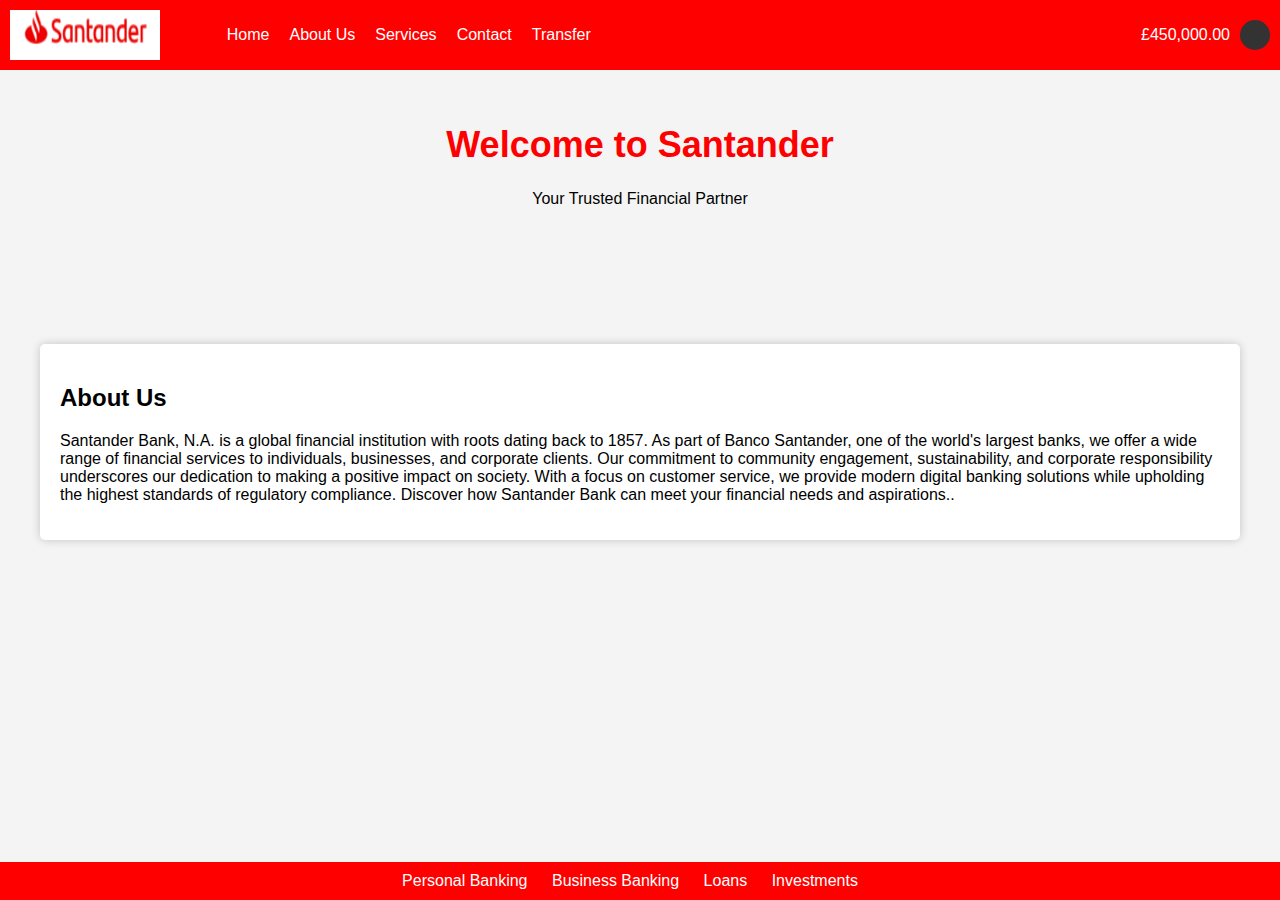
==== LandingPage.html @ b5e91134 "Add files via upload" ====
<!DOCTYPE html>
<html lang="en">
<head>
    <meta charset="UTF-8">
    <meta name="viewport" content="width=device-width, initial-scale=1.0">
    <title>Santander | Home</title>
    <link rel="icon" href="img/titlebarsantander.png" type="image/png">
    <link rel="stylesheet" href="css/LandingPage.css">
    <style>
        /* Add this CSS to align the navbar ul to the left with padding and add account balance and profile */
        .navbar {
            display: flex;
            justify-content: space-between; /* Space items horizontally */
            align-items: center; /* Center vertically */
        }

        .navbar ul {
            list-style-type: none;
            margin: 0;
            padding: 0;
            display: flex; /* Use flexbox to align items horizontally */
        }

        .navbar ul li {
            display: inline;
            margin-right: 20px;
        }

        .account-info {
            display: flex;
            align-items: center; /* Center vertically */
        }

        .account-balance {
            color: white;
            margin-right: 10px;
        }

        .profile {
            width: 30px; /* Adjust the profile image size as needed */
            height: 30px; /* Adjust the profile image size as needed */
            border-radius: 50%; /* Create a circular profile image */
            background-color: #333; /* Placeholder color for the profile image */
        }
    </style>
</head>
<body>
    <div class="navbar">
        <div class="logo-container">
            <img src="img/santander.png" alt="Bank Logo"> <!-- Adjust width and height as needed -->
        </div>
        <ul>
            <li>Home</li>
            <li>About Us</li>
            <li>Services</li>
            <li>Contact</li>
            <li><a href="#" id="transferLink" class="white-link">Transfer</a></li>
        </ul>
        <div class="account-info">
            <div class="account-balance">£450,000.00</div> <!-- Add your account balance value here -->
            <div class="profile"></div> <!-- You can add a profile image here -->
        </div>
    </div>
    <div class="header">
        <h1 style="color: red;">Welcome to Santander</h1>
        <p>Your Trusted Financial Partner</p>
    </div>

    <div class="container">
        <div class="content">
            <h2>About Us</h2>
            <p>Santander Bank, N.A. is a global financial institution with roots dating back to 1857. 
                As part of Banco Santander, one of the world's largest banks, we offer a wide range of 
                financial services to individuals, businesses, and corporate clients. Our commitment to 
                community engagement, sustainability, and corporate responsibility underscores our dedication
                 to making a positive impact on society. With a focus on customer service, we provide modern digital 
                 banking solutions while upholding the highest standards of regulatory compliance. Discover how Santander Bank 
                 can meet your financial needs and aspirations..</p>
        </div>
    </div>

    <div class="menu">
        <ul>
            <li>Personal Banking</li>
            <li>Business Banking</li>
            <li>Loans</li>
            <li>Investments</li>
        </ul>
    </div>
    <div class="popup-container" id="popupContainer">
        <!-- First popup for transfer details -->
        <div class="popup" id="transferPopup">
            <h2><a href="#" id="tfLink">Transfer Funds</a></h2>
            <form id="transferForm">
                <input type="text" placeholder="Account Number" id="accountNumber">
                <input type="text" placeholder="Sort Code" id="destinationBank">
                <button type="button" onclick="closePopup()">Cancel</button>
                <button type="button" onclick="openAuthPopup()">Authenticate</button>
            </form>
        </div>
        
        <!-- Second popup for authentication -->
        <div class="popup" id="authPopup" style="display: none;">
            <h2><a href="#" id="auth-Link"><h2>Authentication Code</a></h2>
            <form id="transferForm">
                <input type="text" placeholder="Authentication Code" id="authCode">
                <button type="button" onclick="closeAuthPopup()">Cancel</button>
                <button type="button" onclick="performTransfer()">Transfer</button>
            </form>
        </div>
    </div>

    <script>
        // JavaScript functions to handle the popup form
    
        // Function to open the popup form
        function openPopup() {
            document.getElementById("popupContainer").style.display = "flex";
        }
    
        // Function to close the popup form
        function closePopup() {
            document.getElementById("popupContainer").style.display = "none";
        }
    
        // Function to open the authentication popup after entering transfer details
        function openAuthPopup() {
            // Get the values from the input fields in the first popup
            var accountNumber = document.getElementById("accountNumber").value;
            var destinationBank = document.getElementById("destinationBank").value;
    
            // Check if either field is empty
            if (accountNumber === "" || destinationBank === "") {
                alert("Please input the necessary details.");
            } else {
                document.getElementById("transferPopup").style.display = "none"; // Hide the first popup
                document.getElementById("authPopup").style.display = "flex"; // Show the authentication popup
            }
        }
    
        // Function to close the authentication popup and the transfer popup
        function closeAuthPopup() {
            document.getElementById("authPopup").style.display = "none"; // Hide the authentication popup
            document.getElementById("transferPopup").style.display = "none"; // Hide the transfer popup
    
            // Navigate to LandingPage.html
            window.location.href = "LandingPage.html";
        }
    
        // Function to perform the transfer
        function performTransfer() {
            // Get the values from the input fields in the authentication popup
            var authCode = document.getElementById("authCode").value;
    
            // Check if the authentication code field is empty
            if (authCode === "") {
                alert("Please enter the authentication code.");
            } else {
                // Add your transfer logic here
                alert("Transfer performed"); // Placeholder for demonstration
                closeAuthPopup(); // Close the authentication popup after performing the transfer
            }
        }
    
        // Event listener to open the first popup when "Transfer" is clicked
        document.getElementById("transferLink").addEventListener("click", openPopup);
    </script>
    
</body>
</html>
---- css/LandingPage.css ----
/* Existing CSS styles */

/* Style the Transfer link */
.popup a#transferLink,
.popup a#authLink,
.white-link {
    text-decoration: none !important; /* Remove underline */
    color: white !important; /* Change font color to white */
}

/* Continue with your existing CSS styles */
body {
    font-family: Arial, sans-serif;
    background-color: #f4f4f4;
    margin: 0;
    padding: 0;
}
body {
            font-family: Arial, sans-serif;
            background-color: #f4f4f4;
            margin: 0;
            padding: 0;
        }

        .navbar {
            background-color: red; /* Change navbar background color to red */
            color: white;
            padding: 10px;
            position: fixed; /* Fixed at the top of the page */
            top: 0;
            left: 0;
            right: 0;
            display: flex; /* Use flexbox to align items horizontally */
            align-items: center; /* Center vertically */
        }

        .navbar .logo-container {
            flex-grow: 1; /* Allows the logo to take available space */
            display: flex;
            align-items: center;
        }

        .navbar img {
            width: 150px; /* Adjust the width of the logo as needed */
            height: 50px; /* Adjust the height of the logo as needed */
        }

        .navbar ul {
            list-style-type: none;
            margin: 0;
            padding: 0;
            position: absolute; /* Position absolutely within the navbar */
            left: 6cm; /* Adjust the left padding as needed */
        }

        .navbar li {
            display: inline;
            margin-right: 20px;
        }

        .header {
            text-align: center;
            padding: 100px 0;
        }

        .header h1 {
            font-size: 36px;
            color: red; /* Change color to red */
        }

        .container {
            max-width: 1200px;
            margin: 0 auto;
            padding: 20px;
        }

        .menu {
            background-color: red; /* Change menu background color to red */
            color: white;
            padding: 10px 0;
            text-align: center;
            position: fixed; /* Fixed at the bottom of the page */
            bottom: 0;
            left: 0;
            right: 0;
            display: flex; /* Use flexbox to align items horizontally */
            justify-content: center; /* Center horizontally */
        }

        .menu ul {
            list-style-type: none;
            margin: 0;
            padding: 0;
        }

        .menu li {
            display: inline;
            margin-right: 20px;
        }

        .content {
            background-color: white;
            padding: 20px;
            border-radius: 5px;
            box-shadow: 0 0 10px rgba(0, 0, 0, 0.2);
            margin-bottom: 60px; /* Add margin to content to prevent overlapping with menu */
        }

        .popup-container {
            display: none;
            justify-content: center;
            align-items: center;
            position: fixed;
            top: 0;
            left: 0;
            width: 100%;
            height: 100%;
            background-color: rgba(0, 0, 0, 0.5); /* Semi-transparent background overlay */
            z-index: 9999; /* Ensure the popup is on top */
        }

        .popup {
            background-color: white;
            padding: 20px;
            border-radius: 5px;
            box-shadow: 0 0 10px rgba(0, 0, 0, 0.2);
            width: 300px; /* Adjust the width as needed */
            text-align: center;
        }

        .popup h2 {
            margin-bottom: 20px;
        }

        .popup input {
            width: 6cm;
            padding: 10px;
            margin-bottom: 10px;
        }

        /* Style the Transfer link */
        .popup #tfLink {
            text-decoration: none; /* Remove underline */
            color: red; /* Change link color to red */
        }

        .popup #auth-Link {
            text-decoration: none; /* Remove underline */
            color: red; /* Change link color to red */
        }

        .popup button {
            background-color: red;
            color: white;
            border: none;
            padding: 10px 20px;
            border-radius: 5px;
            cursor: pointer;
        }

         /* Add this CSS to style the Transfer link */
         .white-link {
            text-decoration: none; /* Remove underline */
            color: white !important; /* Change font color to white */
        }

        .profile-image {
            width: 100px; /* Adjust the width and height as needed */
            height: 100px;
            border-radius: 50%; /* Creates a circular shape */
            object-fit: cover; /* Ensures the image fills the circular space */
        }
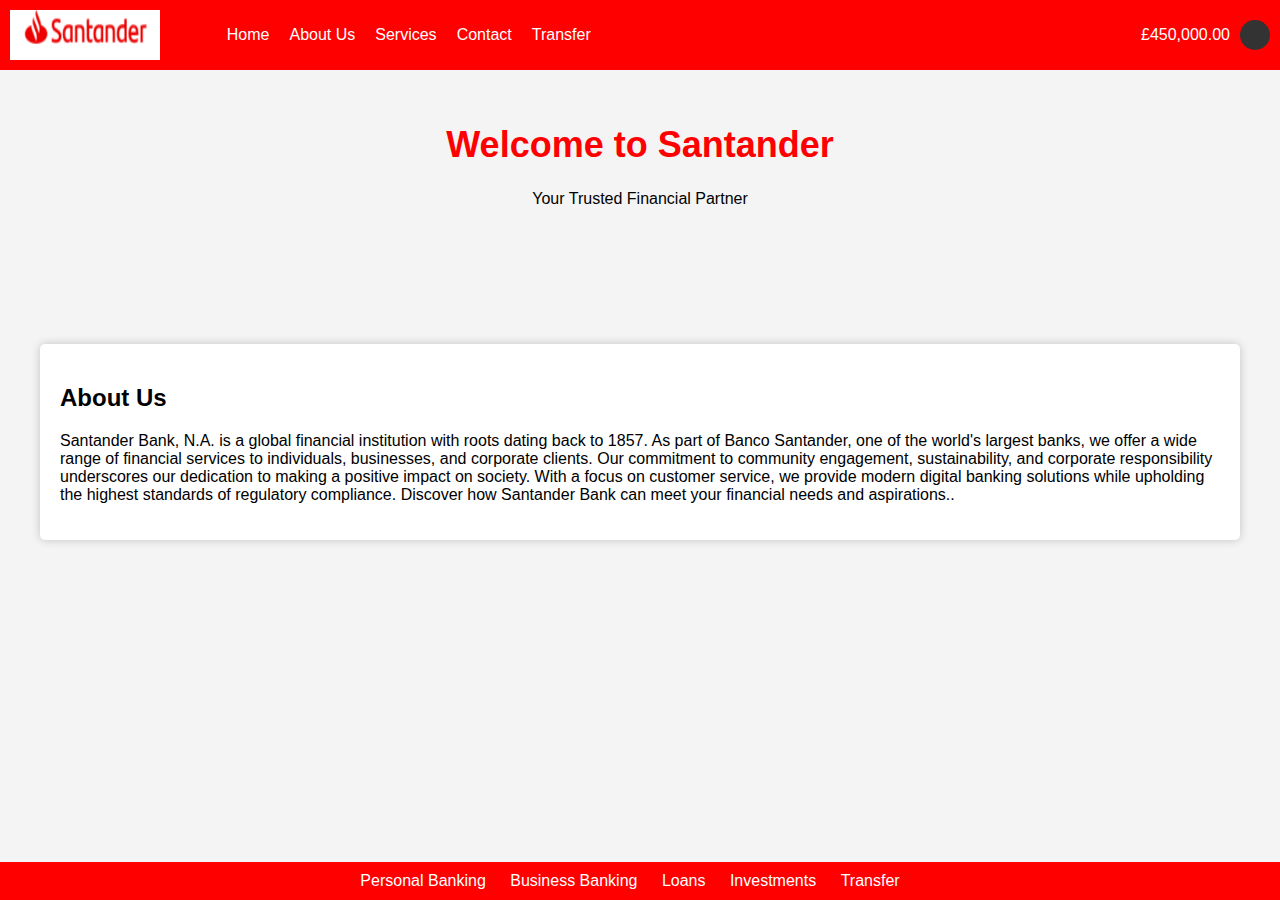
==== commit 22e9ddec: "Add files via upload" ====
--- a/LandingPage.html
+++ b/LandingPage.html
@@ -85,8 +85,10 @@
             <li>Business Banking</li>
             <li>Loans</li>
             <li>Investments</li>
+            <li><a href="#" id="transferLinkMenu" class="white-link">Transfer</a></li> <!-- Transfer link added to the menu bar -->
         </ul>
     </div>
+    
     <div class="popup-container" id="popupContainer">
         <!-- First popup for transfer details -->
         <div class="popup" id="transferPopup">
@@ -162,8 +164,11 @@
             }
         }
     
-        // Event listener to open the first popup when "Transfer" is clicked
+        // Event listener to open the first popup when "Transfer" in the navbar is clicked
         document.getElementById("transferLink").addEventListener("click", openPopup);
+    
+        // Event listener to open the first popup when "Transfer" in the menu bar is clicked
+        document.getElementById("transferLinkMenu").addEventListener("click", openPopup);
     </script>
     
 </body>
--- a/css/LandingPage.css
+++ b/css/LandingPage.css
@@ -170,4 +170,44 @@
             border-radius: 50%; /* Creates a circular shape */
             object-fit: cover; /* Ensures the image fills the circular space */
         }
+
+        /* Existing CSS styles */
+
+/* Style for smaller screens */
+@media (max-width: 767px) {
+    .navbar {
+        height: 6cm; /* Set the navbar height to 6cm for smaller screens */
+        flex-direction: column; /* Stack components vertically on smaller screens */
+        align-items: center; /* Center components vertically on smaller screens */
+        padding: 10px; /* Adjust padding as needed */
+    }
+
+    .navbar ul {
+        flex-direction: column; /* Stack list items vertically on smaller screens */
+        align-items: center; /* Center list items horizontally on smaller screens */
+    }
+
+    .navbar ul li {
+        margin-right: 0; /* Remove right margin for list items on smaller screens */
+        margin-bottom: 10px; /* Add bottom margin for list items on smaller screens */
+    }
+
+    .account-info {
+        margin-top: 10px; /* Add top margin for the account info section on smaller screens */
+    }
+
+    .account-balance {
+        font-size: 14px; /* Adjust font size for account balance on smaller screens */
+        margin-right: 0; /* Remove right margin for account balance on smaller screens */
+    }
+
+    .profile {
+        width: 60px; /* Adjust profile image size for smaller screens */
+        height: 60px; /* Adjust profile image size for smaller screens */
+    }
+}
+
+/* Continue with your existing CSS styles */
+
+
         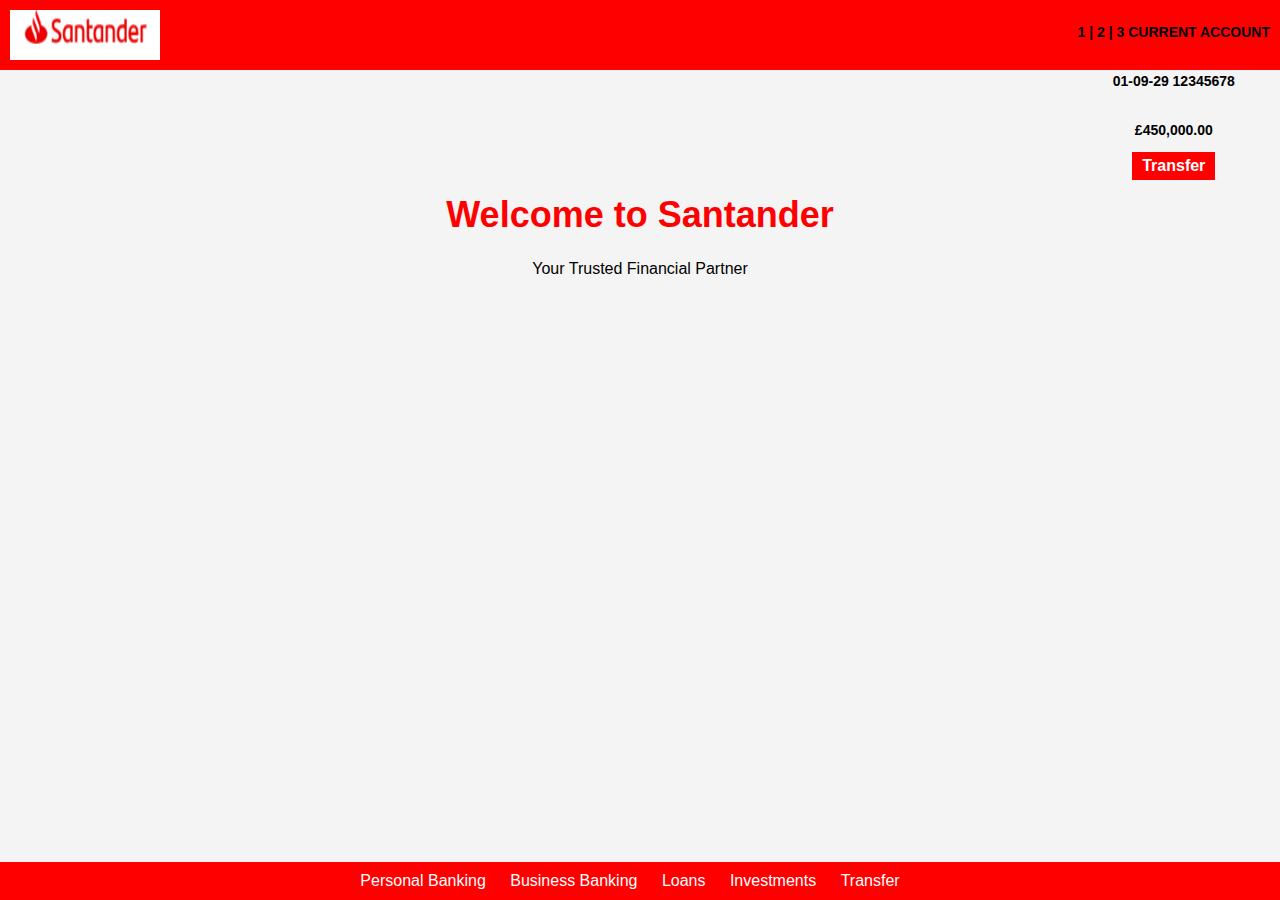
==== commit 0795976b: "Add files via upload" ====
--- a/LandingPage.html
+++ b/LandingPage.html
@@ -42,6 +42,83 @@
             border-radius: 50%; /* Create a circular profile image */
             background-color: #333; /* Placeholder color for the profile image */
         }
+
+        /* Add this CSS for the top right divs */
+        .top-right-divs {
+            position: absolute;
+            top: 10px;
+            right: 10px;
+            display: flex;
+            flex-direction: column;
+            align-items: center;
+        }
+
+        .account-details {
+            text-align: center;
+            color: black;
+            font-size: 14px;
+            margin-bottom: 5px;
+        }
+
+        .account-number {
+            color: black;
+            font-size: 14px;
+            margin-bottom: 5px;
+        }
+
+        .account-balance-top {
+            color: black;
+            font-size: 14px;
+        }
+
+        .transfer-button {
+            background-color: red;
+            color: white;
+            padding: 5px 10px;
+            cursor: pointer; /* Add cursor pointer for interaction */
+        }
+
+        /* Style for the button when hovered */
+        .transfer-button:hover {
+            background-color: #ff0000; /* Lighter red */
+        }
+    </style>
+    <style>
+        .top-right-divs {
+            position: absolute;
+            top: 10px;
+            right: 10px;
+            display: flex;
+            flex-direction: column;
+            align-items: center;
+            font-weight: bold; /* Make the text bold */
+        }
+        
+        /* Apply a white background only when it's inside the red navbar */
+        .navbar {
+            background-color: red;
+            position: relative;
+        }
+        
+        .navbar .top-right-divs {
+            background-color: white;
+            border: 2px solid black;
+            padding: 10px;
+        }
+        
+        /* Style the "Transfer" button */
+        .transfer-button {
+            background-color: red;
+            color: white;
+            padding: 5px 10px;
+            cursor: pointer;
+        }
+        
+        /* Style for the button when hovered */
+        .transfer-button:hover {
+            background-color: #ff0000; /* Lighter red */
+        }
+        
     </style>
 </head>
 <body>
@@ -49,34 +126,10 @@
         <div class="logo-container">
             <img src="img/santander.png" alt="Bank Logo"> <!-- Adjust width and height as needed -->
         </div>
-        <ul>
-            <li>Home</li>
-            <li>About Us</li>
-            <li>Services</li>
-            <li>Contact</li>
-            <li><a href="#" id="transferLink" class="white-link">Transfer</a></li>
-        </ul>
-        <div class="account-info">
-            <div class="account-balance">£450,000.00</div> <!-- Add your account balance value here -->
-            <div class="profile"></div> <!-- You can add a profile image here -->
-        </div>
     </div>
     <div class="header">
         <h1 style="color: red;">Welcome to Santander</h1>
         <p>Your Trusted Financial Partner</p>
-    </div>
-
-    <div class="container">
-        <div class="content">
-            <h2>About Us</h2>
-            <p>Santander Bank, N.A. is a global financial institution with roots dating back to 1857. 
-                As part of Banco Santander, one of the world's largest banks, we offer a wide range of 
-                financial services to individuals, businesses, and corporate clients. Our commitment to 
-                community engagement, sustainability, and corporate responsibility underscores our dedication
-                 to making a positive impact on society. With a focus on customer service, we provide modern digital 
-                 banking solutions while upholding the highest standards of regulatory compliance. Discover how Santander Bank 
-                 can meet your financial needs and aspirations..</p>
-        </div>
     </div>
 
     <div class="menu">
@@ -85,10 +138,25 @@
             <li>Business Banking</li>
             <li>Loans</li>
             <li>Investments</li>
-            <li><a href="#" id="transferLinkMenu" class="white-link">Transfer</a></li> <!-- Transfer link added to the menu bar -->
+            <!-- Add an id to the "Transfer" link in the menu -->
+            <li><a href="#" id="transferLinkMenu" class="white-link" onclick="openPopup()">Transfer</a></li>
         </ul>
     </div>
-    
+
+    <!-- Add the top-right divs with account details -->
+    <div class="top-right-divs">
+        <div class="account-details">
+            <p>1 | 2 | 3  CURRENT ACCOUNT</p>
+        </div>
+        <div class="account-number">
+            <p>01-09-29  12345678</p>
+        </div>
+        <div class="account-balance-top">
+            <p>£450,000.00</p>
+        </div>
+        <div class="transfer-button" onclick="openPopup()">Transfer</div>
+    </div>
+
     <div class="popup-container" id="popupContainer">
         <!-- First popup for transfer details -->
         <div class="popup" id="transferPopup">
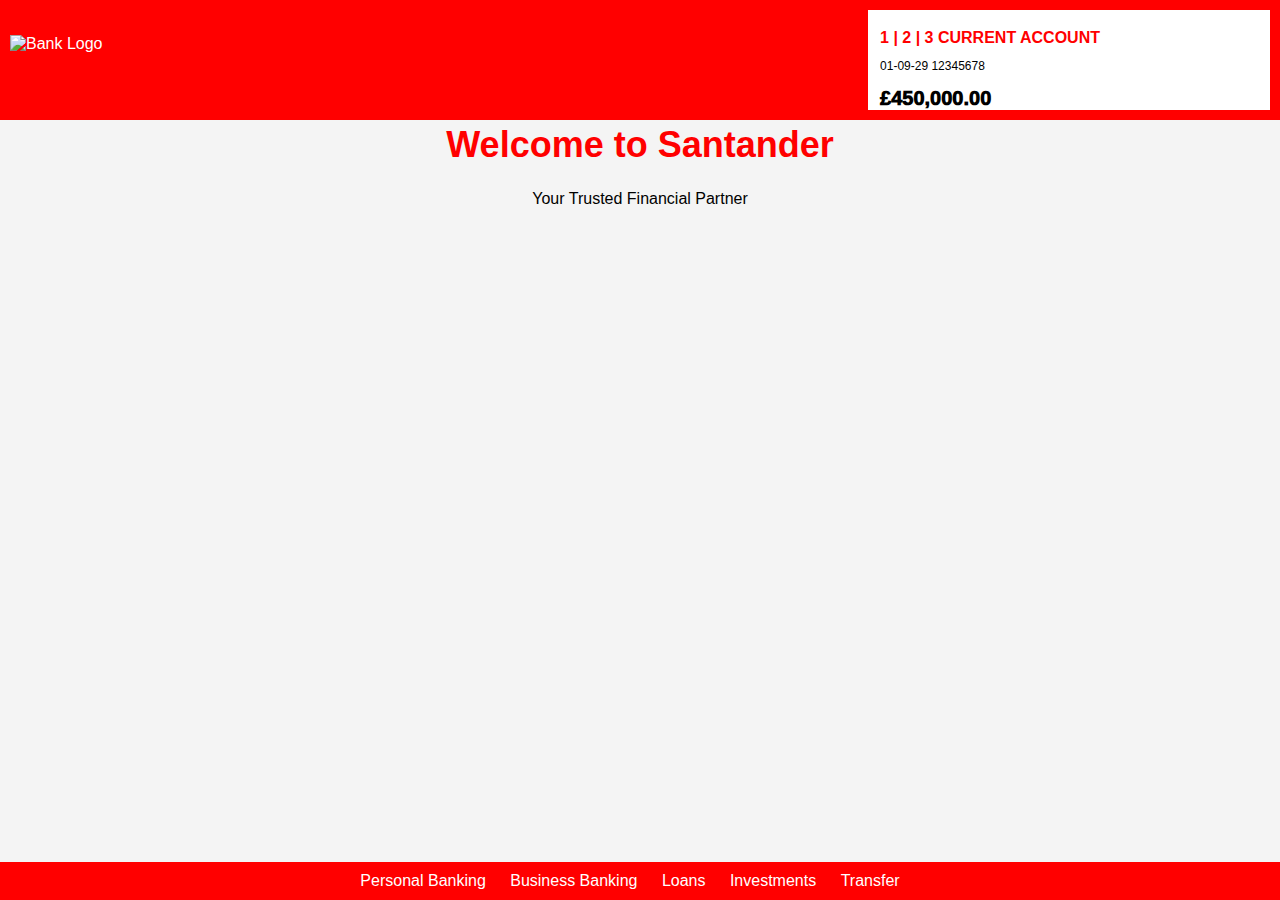
==== commit 43ba3f76: "Add files via upload" ====
--- a/LandingPage.html
+++ b/LandingPage.html
@@ -12,6 +12,8 @@
             display: flex;
             justify-content: space-between; /* Space items horizontally */
             align-items: center; /* Center vertically */
+            background-color: red; /* Set the background color of the navbar */
+            padding: 10px; /* Add padding for spacing */
         }
 
         .navbar ul {
@@ -43,32 +45,33 @@
             background-color: #333; /* Placeholder color for the profile image */
         }
 
-        /* Add this CSS for the top right divs */
+        /* Add this CSS for the top right divs with account details */
         .top-right-divs {
-            position: absolute;
-            top: 10px;
-            right: 10px;
+            width: 10cm;
+            height: 2cm;
             display: flex;
             flex-direction: column;
-            align-items: center;
+            align-items: left;
+            font-weight: bold; /* Make the text bold */
+            background-color: white; /* White background */
+            border: 2px solid white; /* Black border */
+            padding: 10px; /* Padding for spacing */
+            line-height: 0.0000000000000000000000000000000001;
         }
 
         .account-details {
-            text-align: center;
-            color: black;
-            font-size: 14px;
-            margin-bottom: 5px;
-        }
-
+            color: red;
+            font-size: 16px;
+        }
         .account-number {
             color: black;
-            font-size: 14px;
-            margin-bottom: 5px;
-        }
-
+            font-size: 12px;
+            font-weight: 300;
+        }
         .account-balance-top {
             color: black;
-            font-size: 14px;
+            font-size: 20px;
+            font-weight: 1000;
         }
 
         .transfer-button {
@@ -82,49 +85,38 @@
         .transfer-button:hover {
             background-color: #ff0000; /* Lighter red */
         }
-    </style>
-    <style>
-        .top-right-divs {
-            position: absolute;
-            top: 10px;
-            right: 10px;
-            display: flex;
-            flex-direction: column;
-            align-items: center;
-            font-weight: bold; /* Make the text bold */
-        }
-        
-        /* Apply a white background only when it's inside the red navbar */
-        .navbar {
-            background-color: red;
-            position: relative;
-        }
-        
-        .navbar .top-right-divs {
-            background-color: white;
-            border: 2px solid black;
-            padding: 10px;
-        }
-        
-        /* Style the "Transfer" button */
-        .transfer-button {
-            background-color: red;
-            color: white;
-            padding: 5px 10px;
-            cursor: pointer;
-        }
-        
-        /* Style for the button when hovered */
-        .transfer-button:hover {
-            background-color: #ff0000; /* Lighter red */
-        }
-        
+
+        /* Media query for small screens like phones */
+        @media screen and (max-width: 600px) {
+            .navbar {
+                flex-direction: column; /* Stack items vertically */
+                align-items: flex-start; /* Align items to the left */
+            }
+
+            .logo-container {
+                margin-bottom: 10px; /* Add margin to separate logo from other items */
+            }
+        }
     </style>
 </head>
 <body>
     <div class="navbar">
         <div class="logo-container">
-            <img src="img/santander.png" alt="Bank Logo"> <!-- Adjust width and height as needed -->
+            <img src="img/santander.jpg" alt="Bank Logo"> <!-- Adjust width and height as needed -->
+        </div>
+
+        <!-- Add the top-right divs with account details -->
+        <div class="top-right-divs">
+            <div class="account-details">
+                <p>1 | 2 | 3  CURRENT ACCOUNT</p>
+            </div>
+            <div class="account-number">
+                <p>01-09-29  12345678</p>
+            </div>
+            <div class="account-balance-top">
+                <p>£450,000.00</p>
+            </div>
+            <!-- <div class="transfer-button" onclick="openPopup()">Transfer</div> -->
         </div>
     </div>
     <div class="header">
@@ -141,20 +133,6 @@
             <!-- Add an id to the "Transfer" link in the menu -->
             <li><a href="#" id="transferLinkMenu" class="white-link" onclick="openPopup()">Transfer</a></li>
         </ul>
-    </div>
-
-    <!-- Add the top-right divs with account details -->
-    <div class="top-right-divs">
-        <div class="account-details">
-            <p>1 | 2 | 3  CURRENT ACCOUNT</p>
-        </div>
-        <div class="account-number">
-            <p>01-09-29  12345678</p>
-        </div>
-        <div class="account-balance-top">
-            <p>£450,000.00</p>
-        </div>
-        <div class="transfer-button" onclick="openPopup()">Transfer</div>
     </div>
 
     <div class="popup-container" id="popupContainer">
